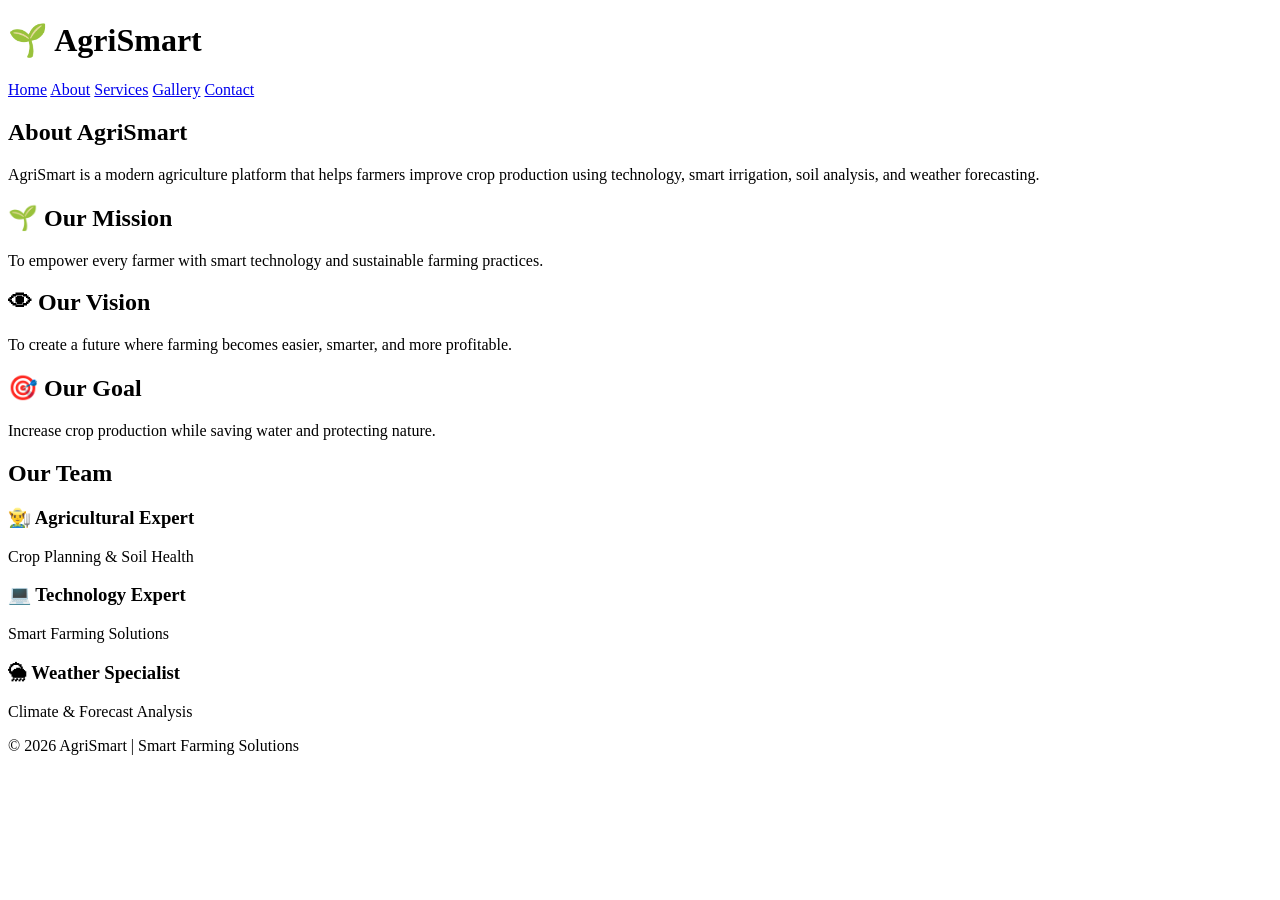
==== about.html @ 6f7a7261 "Add files via upload" ====
<!DOCTYPE html>
<html lang="en">
<head>
<meta charset="UTF-8">
<meta name="viewport" content="width=device-width, initial-scale=1.0">

<title>About | AgriSmart</title>

<link rel="stylesheet" href="css/style.css">
</head>

<body>

<header>

<h1>🌱 AgriSmart</h1>

<nav>

<a href="index.html">Home</a>

<a href="about.html">About</a>

<a href="services.html">Services</a>

<a href="gallery.html">Gallery</a>

<a href="contact.html">Contact</a>

</nav>

</header>

<section class="about-page">

<h1>About AgriSmart</h1>

<p>
AgriSmart is a modern agriculture platform that helps farmers improve crop production using technology, smart irrigation, soil analysis, and weather forecasting.
</p>

</section>

<section class="mission">

<div class="box">

<h2>🌱 Our Mission</h2>

<p>
To empower every farmer with smart technology and sustainable farming practices.
</p>

</div>

<div class="box">

<h2>👁 Our Vision</h2>

<p>
To create a future where farming becomes easier, smarter, and more profitable.
</p>

</div>

<div class="box">

<h2>🎯 Our Goal</h2>

<p>
Increase crop production while saving water and protecting nature.
</p>

</div>

</section>

<section class="team">

<h2>Our Team</h2>

<div class="team-container">

<div class="member">

<h3>👨‍🌾 Agricultural Expert</h3>

<p>Crop Planning & Soil Health</p>

</div>

<div class="member">

<h3>💻 Technology Expert</h3>

<p>Smart Farming Solutions</p>

</div>

<div class="member">

<h3>🌦 Weather Specialist</h3>

<p>Climate & Forecast Analysis</p>

</div>

</div>

</section>

<footer>

<p>© 2026 AgriSmart | Smart Farming Solutions</p>

</footer>

</body>
</html>
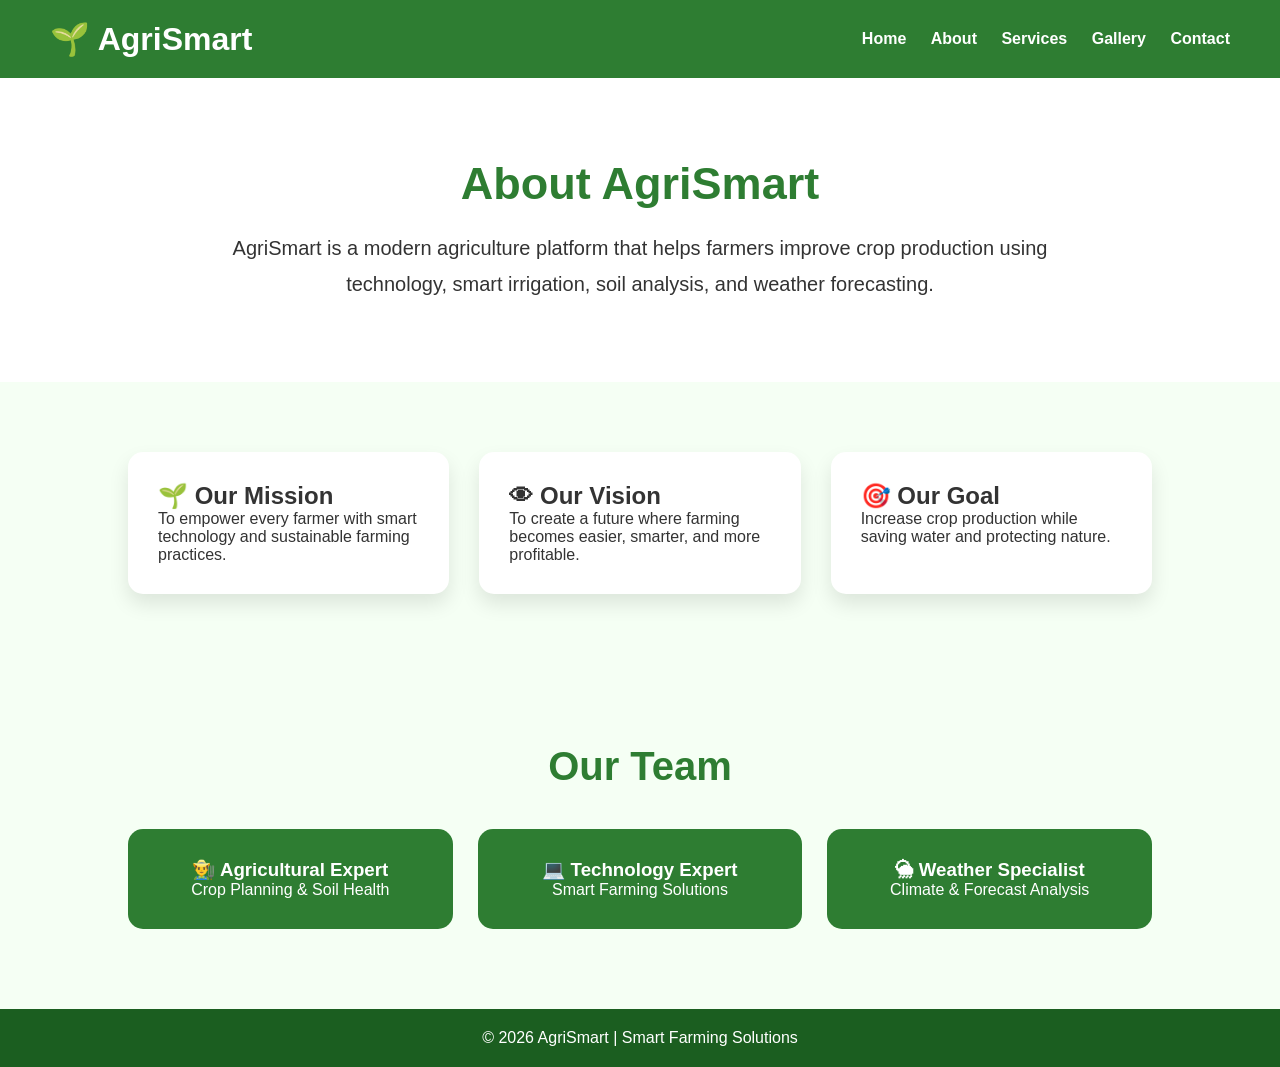
==== commit aa1c5202: "Add files via upload" ====
--- a/about.html
+++ b/about.html
@@ -6,7 +6,7 @@
 
 <title>About | AgriSmart</title>
 
-<link rel="stylesheet" href="css/style.css">
+<link rel="stylesheet" href="style.css">
 </head>
 
 <body>
--- a/style.css
+++ b/style.css
@@ -0,0 +1,406 @@
+*{
+    margin:0;
+    padding:0;
+    box-sizing:border-box;
+    font-family:Arial, sans-serif;
+}
+
+body{
+    background:#f5fff4;
+    color:#333;
+}
+
+header{
+    background:#2e7d32;
+    color:white;
+    display:flex;
+    justify-content:space-between;
+    align-items:center;
+    padding:20px 50px;
+}
+
+header h1{
+    font-size:32px;
+}
+
+nav a{
+    color:white;
+    text-decoration:none;
+    margin-left:20px;
+    font-weight:bold;
+}
+
+nav a:hover{
+    color:#ffd54f;
+}
+
+.hero{
+    height:90vh;
+    background:linear-gradient(rgba(0,0,0,.5),rgba(0,0,0,.5)),
+    url("https://images.unsplash.com/photo-1500937386664-56d1dfef3854?w=1600");
+    background-size:cover;
+    background-position:center;
+    display:flex;
+    flex-direction:column;
+    justify-content:center;
+    align-items:center;
+    text-align:center;
+    color:white;
+}
+
+.hero h2{
+    font-size:55px;
+    margin-bottom:20px;
+}
+
+.hero p{
+    font-size:22px;
+    margin-bottom:30px;
+}
+
+.hero button{
+    background:#4CAF50;
+    color:white;
+    padding:15px 35px;
+    border:none;
+    border-radius:30px;
+    font-size:18px;
+    cursor:pointer;
+}
+
+.hero button:hover{
+    background:#2e7d32;
+}
+/* About Section */
+.about{
+    padding:80px 10%;
+    text-align:center;
+    background:#ffffff;
+}
+
+.about h2{
+    color:#2e7d32;
+    font-size:40px;
+    margin-bottom:20px;
+}
+
+.about p{
+    font-size:20px;
+    line-height:1.8;
+    max-width:900px;
+    margin:auto;
+}
+
+/* Services Section */
+
+.services{
+    padding:80px 10%;
+    background:#f5fff4;
+    text-align:center;
+}
+
+.services h2{
+    color:#2e7d32;
+    font-size:40px;
+    margin-bottom:40px;
+}
+
+.card-container{
+    display:grid;
+    grid-template-columns:repeat(auto-fit,minmax(250px,1fr));
+    gap:30px;
+}
+
+.card{
+    background:white;
+    padding:30px;
+    border-radius:15px;
+    box-shadow:0 10px 20px rgba(0,0,0,.1);
+    transition:.4s;
+}
+
+.card:hover{
+    transform:translateY(-10px);
+}
+
+.card h3{
+    color:#2e7d32;
+    margin-bottom:15px;
+}
+
+/* Why Choose Us */
+
+.why{
+    background:#2e7d32;
+    color:white;
+    padding:80px 10%;
+    text-align:center;
+}
+
+.why h2{
+    font-size:40px;
+    margin-bottom:30px;
+}
+
+.why ul{
+    list-style:none;
+    font-size:22px;
+}
+
+.why li{
+    margin:15px 0;
+}
+
+/* Footer */
+
+footer{
+    background:#1b5e20;
+    color:white;
+    text-align:center;
+    padding:20px;
+}
+/* Statistics Section */
+
+.stats{
+    padding:80px 10%;
+    background:#ffffff;
+    text-align:center;
+}
+
+.stats h2{
+    color:#2e7d32;
+    margin-bottom:40px;
+    font-size:40px;
+}
+
+.stats-container{
+    display:grid;
+    grid-template-columns:repeat(auto-fit,minmax(220px,1fr));
+    gap:25px;
+}
+
+.stat-box{
+    background:#4CAF50;
+    color:white;
+    padding:35px;
+    border-radius:15px;
+    transition:.4s;
+}
+
+.stat-box:hover{
+    transform:scale(1.05);
+}
+
+.stat-box h3{
+    font-size:40px;
+    margin-bottom:10px;
+}
+/* Testimonials */
+
+.testimonials{
+    padding:80px 10%;
+    background:#f5fff4;
+    text-align:center;
+}
+
+.testimonials h2{
+    color:#2e7d32;
+    font-size:40px;
+    margin-bottom:40px;
+}
+
+.testimonial-container{
+    display:grid;
+    grid-template-columns:repeat(auto-fit,minmax(280px,1fr));
+    gap:25px;
+}
+
+.testimonial{
+    background:white;
+    padding:25px;
+    border-radius:15px;
+    box-shadow:0 10px 20px rgba(0,0,0,0.1);
+}
+
+.testimonial h4{
+    color:#2e7d32;
+    margin-top:15px;
+}
+/* About Page */
+
+.about-page{
+padding:80px 10%;
+text-align:center;
+background:white;
+}
+
+.about-page h1{
+font-size:45px;
+color:#2e7d32;
+margin-bottom:20px;
+}
+
+.about-page p{
+font-size:20px;
+max-width:900px;
+margin:auto;
+line-height:1.8;
+}
+
+.mission{
+display:grid;
+grid-template-columns:repeat(auto-fit,minmax(280px,1fr));
+gap:30px;
+padding:70px 10%;
+background:#f5fff4;
+}
+
+.box{
+background:white;
+padding:30px;
+border-radius:15px;
+box-shadow:0 10px 20px rgba(0,0,0,.1);
+}
+
+.team{
+padding:80px 10%;
+text-align:center;
+}
+
+.team h2{
+font-size:40px;
+color:#2e7d32;
+margin-bottom:40px;
+}
+
+.team-container{
+display:grid;
+grid-template-columns:repeat(auto-fit,minmax(250px,1fr));
+gap:25px;
+}
+
+.member{
+background:#2e7d32;
+color:white;
+padding:30px;
+border-radius:15px;
+}
+/* Services Page */
+
+.services-page{
+padding:80px 10%;
+text-align:center;
+background:#f5fff4;
+}
+
+.services-page h1{
+font-size:45px;
+color:#2e7d32;
+margin-bottom:40px;
+}
+
+.service-grid{
+display:grid;
+grid-template-columns:repeat(auto-fit,minmax(280px,1fr));
+gap:30px;
+}
+
+.service-box{
+background:white;
+padding:30px;
+border-radius:15px;
+box-shadow:0 10px 20px rgba(0,0,0,.1);
+transition:.4s;
+}
+
+.service-box:hover{
+transform:translateY(-10px);
+background:#2e7d32;
+color:white;
+}
+
+.service-box h2{
+margin-bottom:15px;
+}
+/* Gallery Page */
+
+.gallery-page{
+    padding:80px 10%;
+    text-align:center;
+    background:#f5fff4;
+}
+
+.gallery-page h1{
+    color:#2e7d32;
+    font-size:45px;
+    margin-bottom:40px;
+}
+
+.gallery-grid{
+    display:grid;
+    grid-template-columns:repeat(auto-fit,minmax(280px,1fr));
+    gap:20px;
+}
+
+.gallery-grid img{
+    width:100%;
+    height:250px;
+    object-fit:cover;
+    border-radius:15px;
+    box-shadow:0 10px 20px rgba(0,0,0,.15);
+    transition:.4s;
+}
+
+.gallery-grid img:hover{
+    transform:scale(1.05);
+}
+/* Contact Page */
+
+.contact-page{
+    padding:80px 10%;
+    background:#f5fff4;
+    text-align:center;
+}
+
+.contact-page h1{
+    color:#2e7d32;
+    font-size:42px;
+    margin-bottom:30px;
+}
+
+#contactForm{
+    max-width:600px;
+    margin:auto;
+    display:flex;
+    flex-direction:column;
+    gap:20px;
+}
+
+#contactForm input,
+#contactForm textarea{
+    padding:15px;
+    font-size:16px;
+    border:1px solid #ccc;
+    border-radius:10px;
+    outline:none;
+}
+
+#contactForm input:focus,
+#contactForm textarea:focus{
+    border:2px solid #4CAF50;
+}
+
+#contactForm button{
+    padding:15px;
+    background:#4CAF50;
+    color:white;
+    border:none;
+    border-radius:30px;
+    font-size:18px;
+    cursor:pointer;
+    transition:.3s;
+}
+
+#contactForm button:hover{
+    background:#2e7d32;
+}
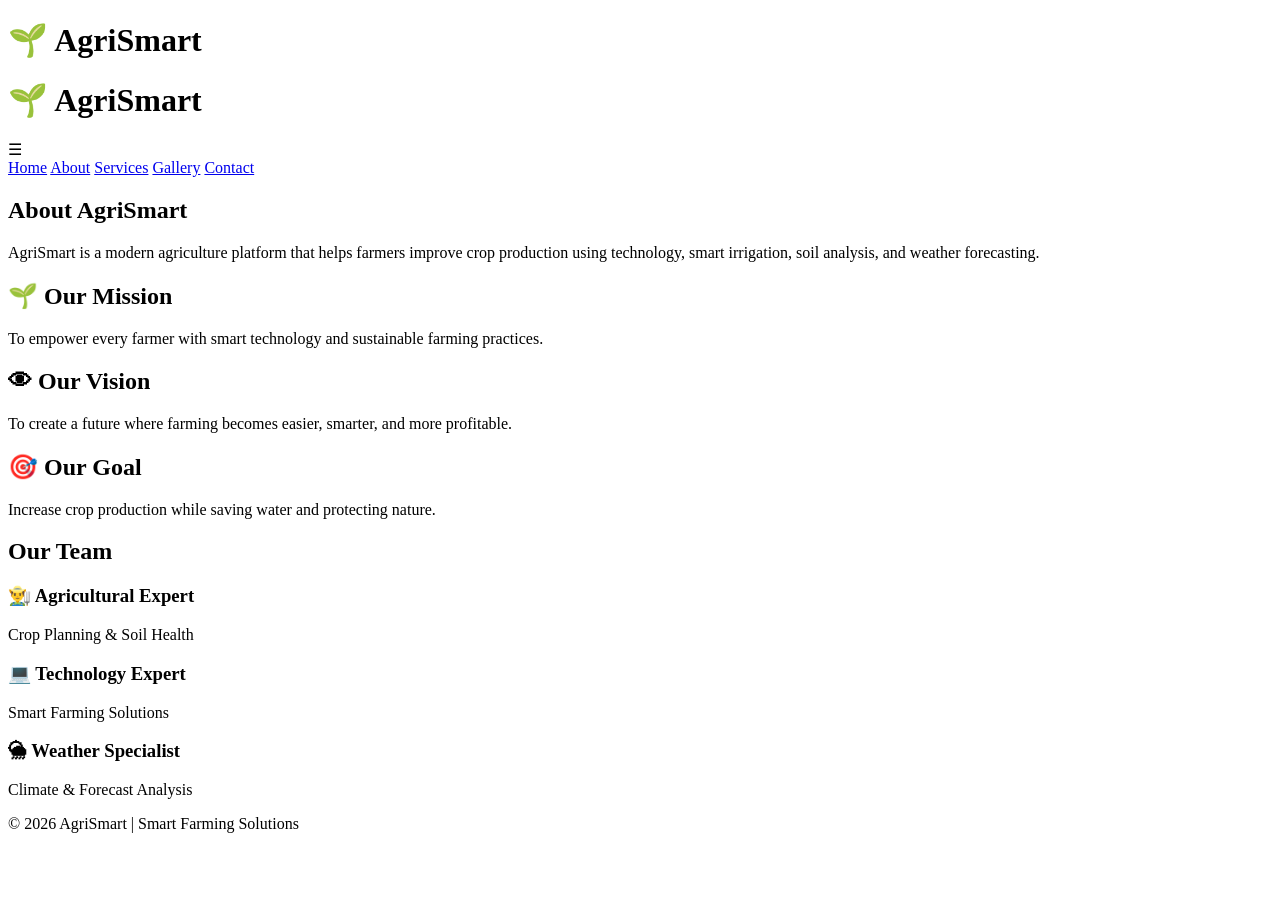
==== commit 96c98ca5: "Add files via upload" ====
--- a/about.html
+++ b/about.html
@@ -14,8 +14,13 @@
 <header>
 
 <h1>🌱 AgriSmart</h1>
+<h1>🌱 AgriSmart</h1>
 
-<nav>
+<div class="menu-toggle" onclick="toggleMenu()">
+    ☰
+</div>
+
+<nav id="navMenu">
 
 <a href="index.html">Home</a>
 
@@ -114,6 +119,6 @@
 <p>© 2026 AgriSmart | Smart Farming Solutions</p>
 
 </footer>
-
+<script src="script.js"></script>
 </body>
 </html>
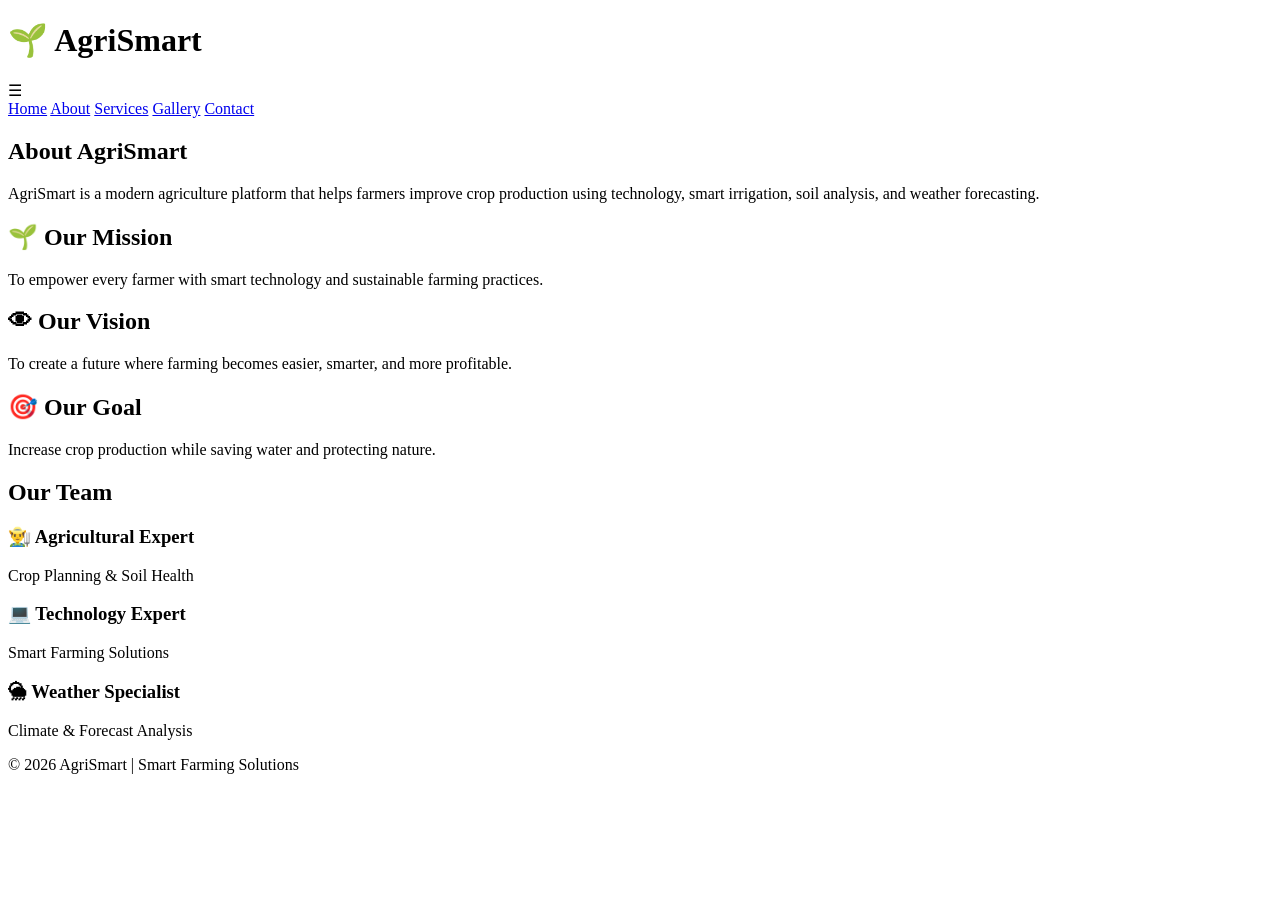
==== commit 601ee7ec: "Add files via upload" ====
--- a/about.html
+++ b/about.html
@@ -6,14 +6,14 @@
 
 <title>About | AgriSmart</title>
 
-<link rel="stylesheet" href="style.css">
+<link rel="stylesheet" href="css/style.css">
 </head>
 
 <body>
 
 <header>
 
-<h1>🌱 AgriSmart</h1>
+
 <h1>🌱 AgriSmart</h1>
 
 <div class="menu-toggle" onclick="toggleMenu()">
@@ -119,6 +119,6 @@
 <p>© 2026 AgriSmart | Smart Farming Solutions</p>
 
 </footer>
-<script src="script.js"></script>
+<script src="js/script.js"></script>
 </body>
 </html>
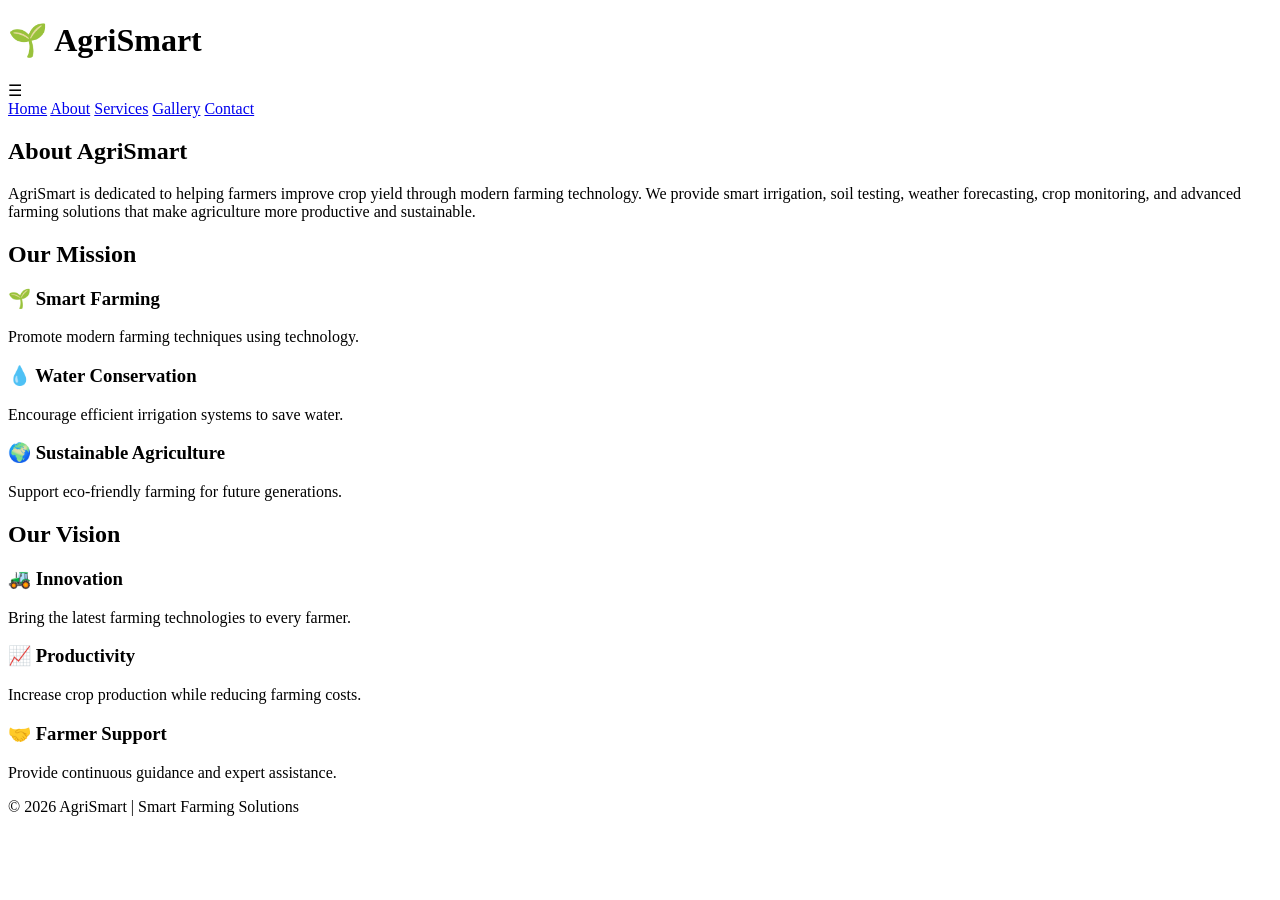
==== commit f50e1c6b: "Add files via upload" ====
--- a/about.html
+++ b/about.html
@@ -1,113 +1,89 @@
 <!DOCTYPE html>
 <html lang="en">
+
 <head>
 <meta charset="UTF-8">
 <meta name="viewport" content="width=device-width, initial-scale=1.0">
-
 <title>About | AgriSmart</title>
 
 <link rel="stylesheet" href="css/style.css">
+
 </head>
 
 <body>
 
 <header>
 
-
 <h1>🌱 AgriSmart</h1>
 
 <div class="menu-toggle" onclick="toggleMenu()">
-    ☰
+☰
 </div>
 
 <nav id="navMenu">
-
 <a href="index.html">Home</a>
-
 <a href="about.html">About</a>
-
 <a href="services.html">Services</a>
-
 <a href="gallery.html">Gallery</a>
-
 <a href="contact.html">Contact</a>
-
 </nav>
 
 </header>
 
-<section class="about-page">
+<section class="about">
 
-<h1>About AgriSmart</h1>
+<h2>About AgriSmart</h2>
 
 <p>
-AgriSmart is a modern agriculture platform that helps farmers improve crop production using technology, smart irrigation, soil analysis, and weather forecasting.
+AgriSmart is dedicated to helping farmers improve crop yield through modern farming technology. We provide smart irrigation, soil testing, weather forecasting, crop monitoring, and advanced farming solutions that make agriculture more productive and sustainable.
 </p>
 
 </section>
 
-<section class="mission">
+<section class="why">
 
-<div class="box">
+<h2>Our Mission</h2>
 
-<h2>🌱 Our Mission</h2>
+<div class="card-container">
 
-<p>
-To empower every farmer with smart technology and sustainable farming practices.
-</p>
-
+<div class="card">
+<h3>🌱 Smart Farming</h3>
+<p>Promote modern farming techniques using technology.</p>
 </div>
 
-<div class="box">
-
-<h2>👁 Our Vision</h2>
-
-<p>
-To create a future where farming becomes easier, smarter, and more profitable.
-</p>
-
+<div class="card">
+<h3>💧 Water Conservation</h3>
+<p>Encourage efficient irrigation systems to save water.</p>
 </div>
 
-<div class="box">
-
-<h2>🎯 Our Goal</h2>
-
-<p>
-Increase crop production while saving water and protecting nature.
-</p>
+<div class="card">
+<h3>🌍 Sustainable Agriculture</h3>
+<p>Support eco-friendly farming for future generations.</p>
+</div>
 
 </div>
 
 </section>
 
-<section class="team">
+<section class="services">
 
-<h2>Our Team</h2>
+<h2>Our Vision</h2>
 
-<div class="team-container">
+<div class="card-container">
 
-<div class="member">
-
-<h3>👨‍🌾 Agricultural Expert</h3>
-
-<p>Crop Planning & Soil Health</p>
-
+<div class="card">
+<h3>🚜 Innovation</h3>
+<p>Bring the latest farming technologies to every farmer.</p>
 </div>
 
-<div class="member">
-
-<h3>💻 Technology Expert</h3>
-
-<p>Smart Farming Solutions</p>
-
+<div class="card">
+<h3>📈 Productivity</h3>
+<p>Increase crop production while reducing farming costs.</p>
 </div>
 
-<div class="member">
-
-<h3>🌦 Weather Specialist</h3>
-
-<p>Climate & Forecast Analysis</p>
-
+<div class="card">
+<h3>🤝 Farmer Support</h3>
+<p>Provide continuous guidance and expert assistance.</p>
 </div>
 
 </div>
@@ -119,6 +95,8 @@
 <p>© 2026 AgriSmart | Smart Farming Solutions</p>
 
 </footer>
+
 <script src="js/script.js"></script>
+
 </body>
 </html>
